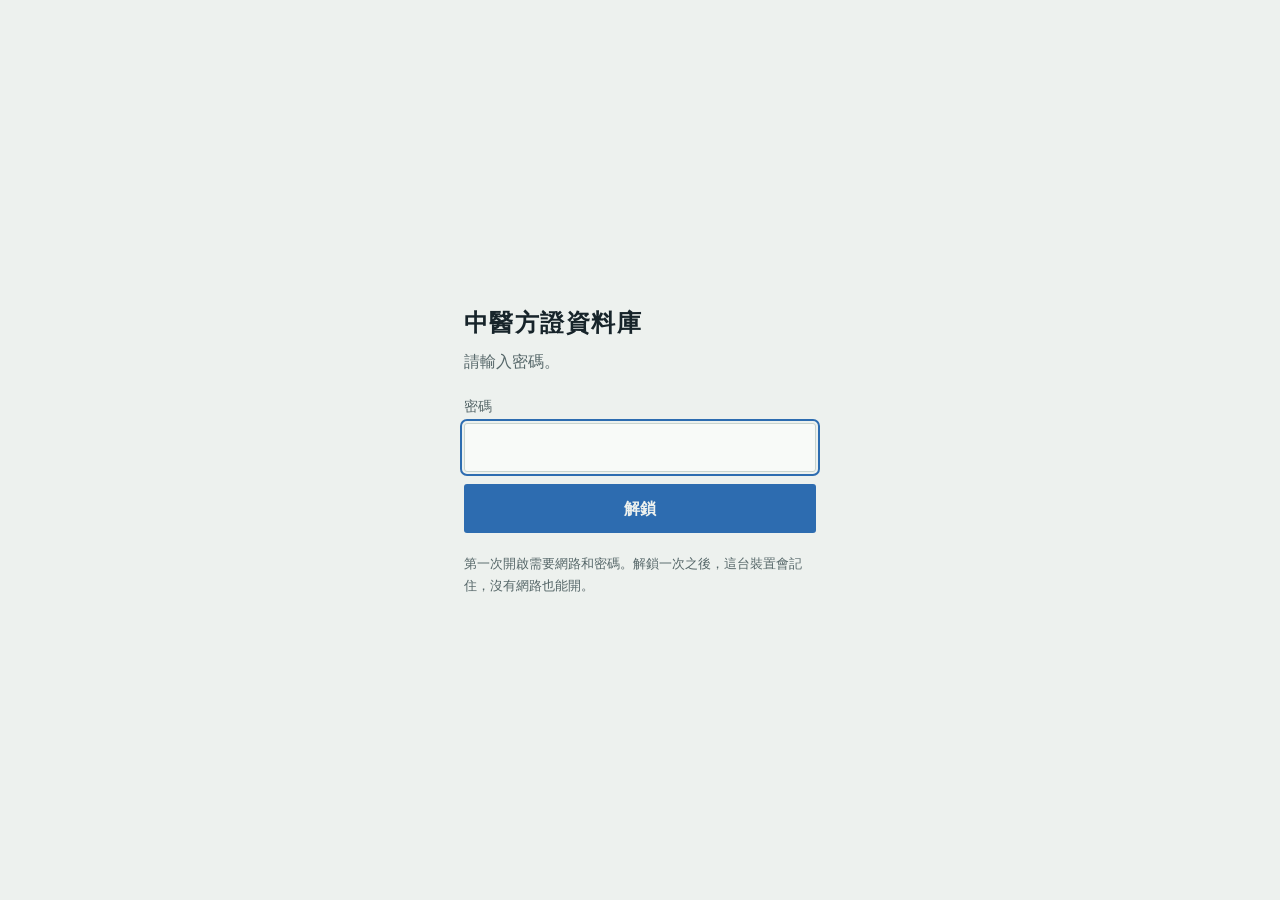
==== index.html @ bc2acfcd "更新 2026-10-14 22:54" ====
<!doctype html>
<html lang="zh-Hant">
<head>
<meta charset="utf-8">
<meta name="viewport" content="width=device-width,initial-scale=1,viewport-fit=cover">
<meta name="robots" content="noindex,nofollow">
<title>中醫方證資料庫</title>
<link rel="manifest" href="manifest.webmanifest">
<link rel="apple-touch-icon" href="icon-180.png">
<meta name="apple-mobile-web-app-capable" content="yes">
<meta name="mobile-web-app-capable" content="yes">
<meta name="apple-mobile-web-app-title" content="方證資料庫">
<meta name="theme-color" content="#edf1ee">
<style>
:root{--bg:#edf1ee;--ink:#17242a;--muted:#566769;--line:#c9d4cf;--accent:#2d6cb0;--surface:#f8faf8;--bad:#a8322b}
@media (prefers-color-scheme:dark){:root{--bg:#11191c;--ink:#e2e9e6;--muted:#94a5a4;--line:#32434a;--accent:#8fbbe3;--surface:#19242a;--bad:#f0938a;color-scheme:dark}}
*{box-sizing:border-box}
html,body{height:100%}
body{margin:0;background:var(--bg);color:var(--ink);font:16px/1.7 "PingFang TC","Noto Sans TC","Microsoft JhengHei",sans-serif;display:grid;place-items:center;padding:24px 16px calc(24px + env(safe-area-inset-bottom,0px))}
main{width:100%;max-width:22rem}
h1{font-family:"Songti TC","Noto Serif TC",serif;font-size:1.5rem;letter-spacing:.06em;margin:0 0 4px}
#msg{color:var(--muted);margin:0 0 20px;min-height:1.7em}
#msg.bad{color:var(--bad)}
label{display:block;font-size:.875rem;color:var(--muted);margin-bottom:4px}
input{width:100%;font:inherit;font-size:16px;color:var(--ink);background:var(--surface);border:1px solid var(--line);border-radius:3px;padding:10px 12px}
button{width:100%;font:inherit;font-weight:700;color:var(--bg);background:var(--accent);border:0;border-radius:3px;padding:11px 12px;margin-top:12px;cursor:pointer}
button:disabled{opacity:.6}
:focus-visible{outline:2px solid var(--accent);outline-offset:2px}
.hint{color:var(--muted);font-size:.8125rem;margin:20px 0 0}
[hidden]{display:none!important}
</style>
</head>
<body>
<main>
  <h1>中醫方證資料庫</h1>
  <p id="msg" role="status">載入中…</p>
  <form id="f" hidden>
    <label for="pw">密碼</label>
    <input id="pw" type="password" autocomplete="current-password" required>
    <button id="go" type="submit">解鎖</button>
  </form>
  <p class="hint" id="hint" hidden>第一次開啟需要網路和密碼。解鎖一次之後，這台裝置會記住，沒有網路也能開。</p>
</main>
<script>
(() => {   // 包起來，解鎖後換上 App 的內容時名稱才不會互相衝突
const KEY = 'tcm-app-key-v1', ITER = 600000;
const $ = id => document.getElementById(id);
const say = (t, bad) => { $('msg').textContent = t; $('msg').className = bad ? 'bad' : ''; };
if ('serviceWorker' in navigator) navigator.serviceWorker.register('sw.js').catch(() => {});
let blob = null;

async function derive(pw, salt) {
  const k = await crypto.subtle.importKey('raw', new TextEncoder().encode(pw), 'PBKDF2', false, ['deriveBits']);
  return new Uint8Array(await crypto.subtle.deriveBits({ name: 'PBKDF2', hash: 'SHA-256', salt, iterations: ITER }, k, 512));
}
/* 檔案格式：'TCM1' + salt(16) + iv(16) + AES-256-CBC 密文 + HMAC-SHA256(32) */
async function unlock(keys, remember) {
  const body = blob.slice(0, blob.length - 32), tag = blob.slice(blob.length - 32);
  const mk = await crypto.subtle.importKey('raw', keys.slice(32), { name: 'HMAC', hash: 'SHA-256' }, false, ['verify']);
  if (!await crypto.subtle.verify('HMAC', mk, tag, body)) return false;
  const ek = await crypto.subtle.importKey('raw', keys.slice(0, 32), { name: 'AES-CBC' }, false, ['decrypt']);
  const html = new TextDecoder().decode(await crypto.subtle.decrypt({ name: 'AES-CBC', iv: body.slice(20, 36) }, ek, body.slice(36)));
  if (remember) { try { localStorage.setItem(KEY, btoa(String.fromCharCode.apply(null, keys))); } catch (e) {} }
  document.open(); document.write(html); document.close();
  return true;
}
(async () => {
  try {
    const r = await fetch('data.enc', { cache: 'no-store' });
    if (!r.ok) throw new Error('HTTP ' + r.status);
    blob = new Uint8Array(await r.arrayBuffer());
    if (String.fromCharCode.apply(null, blob.slice(0, 4)) !== 'TCM1') throw new Error('檔案格式不對');
  } catch (e) {
    say(navigator.onLine === false ? '現在沒有網路，而這台裝置還沒有開啟過。請先連上網路開一次。' : '載入失敗：' + e.message, true);
    return;
  }
  let saved = null; try { saved = localStorage.getItem(KEY); } catch (e) {}
  if (saved) {
    try { if (await unlock(Uint8Array.from(atob(saved), c => c.charCodeAt(0)), false)) return; } catch (e) {}
    try { localStorage.removeItem(KEY); } catch (e) {}
  }
  say('請輸入密碼。'); $('f').hidden = false; $('hint').hidden = false; $('pw').focus();
})();
$('f').addEventListener('submit', async e => {
  e.preventDefault(); $('go').disabled = true; say('解鎖中…');
  try {
    if (await unlock(await derive($('pw').value, blob.slice(4, 20)), true)) return;
    say('密碼不對，請再試一次。', true);
  } catch (err) { say('解鎖失敗：' + err.message, true); }
  $('go').disabled = false; $('pw').select();
});
})();
</script>
</body>
</html>
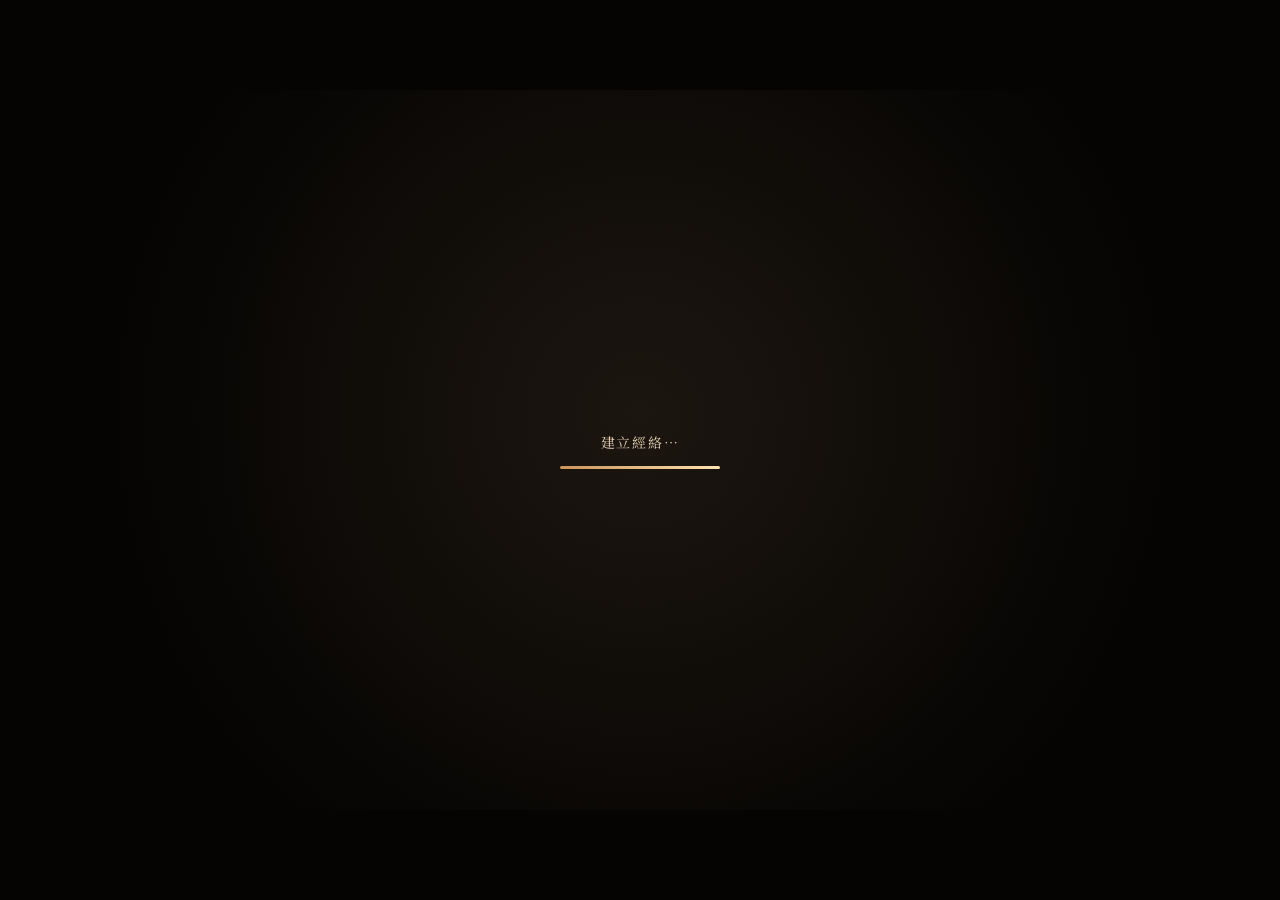
==== commit 64d101b8: "v2.6.0：經絡銅人大廳、病證區域與八綱辨證報告單、穴位小卡與查詢、自訂處方同步，正式上線（第 16 次修正） Co-Authored-By: Claude Opus 5.5 (1M context" ====
--- a/index.html
+++ b/index.html
@@ -61,12 +61,103 @@
   const ek = await crypto.subtle.importKey('raw', keys.slice(0, 32), { name: 'AES-CBC' }, false, ['decrypt']);
   const html = new TextDecoder().decode(await crypto.subtle.decrypt({ name: 'AES-CBC', iv: body.slice(20, 36) }, ek, body.slice(36)));
   if (remember) { try { localStorage.setItem(KEY, btoa(String.fromCharCode.apply(null, keys))); } catch (e) {} }
-  document.open(); document.write(html); document.close();
+  if (lobbyOpen) { pendingHtml = html; dataFrame(html); return true; }   // 還在大廳：按「進入資料庫」時再換上；先在背景載好給病證報告單用
+  showApp(html);
   return true;
 }
-(async () => {
+
+/* ---- 大廳（經絡銅人）：一開啟先進大廳，按「進入資料庫」才到資料庫 ---- */
+let lobbyOpen = false, pendingHtml = null, lobbyEl = null, appShown = false, pendingGo = null, pendingBz = false;
+function openLobby() {
+  if (!lobbyEl || !document.body.contains(lobbyEl)) {
+    lobbyEl = document.createElement('div');
+    lobbyEl.style.cssText = 'position:fixed;inset:0;z-index:2147483646;background:#050403';
+    const f = document.createElement('iframe');
+    f.src = 'lobby/?t=' + Date.now();   // 每次都拿最新的大廳頁（有些 App 內建瀏覽器不走 service worker，會用 10 分鐘內的舊檔）
+    f.title = '經絡銅人大廳';
+    f.style.cssText = 'border:0;width:100%;height:100%;display:block';
+    lobbyEl.appendChild(f);
+    document.body.appendChild(lobbyEl);
+  }
+  lobbyEl.style.display = '';
+  document.documentElement.style.overflow = 'hidden';
+  lobbyOpen = true;
+}
+function closeLobby() {
+  lobbyOpen = false;
+  if (lobbyEl) lobbyEl.style.display = 'none';
+  document.documentElement.style.overflow = '';
+  if (pendingHtml) { const h = pendingHtml; pendingHtml = null; showApp(h); }
+  else if (appShown) goApp();
+  else if (!blob || !document.getElementById('f') || document.getElementById('f').hidden === false) { const pw = document.getElementById('pw'); if (pw) pw.focus(); }
+}
+// 大廳傳來 go：進入資料庫後直接打開那一個條目（例如病證區域點的病名）
+function onMsg(e) {
+  if (e.data && e.data.type === 'tcm-lobby-loaded') { loadData(); return; }
+  if (!e.data || e.data.type !== 'tcm-enter') return;
+  loadData();
+  pendingGo = typeof e.data.go === 'string' ? e.data.go : null;
+  pendingBz = !!e.data.bz;   // 大廳點病名：打開八綱辨證，而不是表格
+  closeLobby();
+}
+function goApp() {
+  const id = pendingGo, bz = pendingBz; pendingGo = null; pendingBz = false;
+  if (!id || !document.body) return;
+  if (bz && window.TCMBZ && window.TCMBZ.open(id)) return;
+  const a = document.createElement('a');   // 交給資料庫自己的 data-go 點擊處理
+  a.href = '#' + id; a.dataset.go = id; a.hidden = true;
+  document.body.appendChild(a); a.click(); a.remove();
+}
+// 大廳裡的病證報告單要用資料庫的下拉選單：在看不見的 iframe 先把資料庫跑起來（同網域），大廳直接借它的八綱辨證
+function withBz(html, base) {
+  const i = html.lastIndexOf('</body>');
+  if (i > 0) html = html.slice(0, i) + '<link rel="stylesheet" href="bz/bz.css"><script src="bz/bz.js"><\/script>' + html.slice(i);
+  if (base) { const h = html.search(/<head[^>]*>/i); html = h >= 0 ? html.replace(/<head[^>]*>/i, m => m + '<base href="' + base + '">') : '<base href="' + base + '">' + html; }
+  return html;
+}
+function dataFrame(html) {
+  if (document.getElementById('tcm-data')) return;
+  const f = document.createElement('iframe');
+  f.id = 'tcm-data'; f.title = '資料庫（背景）'; f.setAttribute('aria-hidden', 'true'); f.tabIndex = -1;
+  f.style.cssText = 'position:fixed;left:-9999px;top:0;width:1024px;height:768px;border:0;visibility:hidden;pointer-events:none';
+  f.src = URL.createObjectURL(new Blob([withBz(html, location.href.replace(/[#?].*$/, ''))], { type: 'text/html' }));
+  f.addEventListener('load', () => {
+    const t0 = Date.now();
+    (function ready() {
+      let ok = false; try { ok = !!(f.contentWindow.TCMBZ && f.contentWindow.TCMBZ.mount); } catch (e) {}
+      if (ok) { const lf = lobbyEl && lobbyEl.querySelector('iframe'); if (lf && lf.contentWindow) lf.contentWindow.postMessage({ type: 'tcm-data-ready' }, '*'); return; }
+      if (Date.now() - t0 < 15000) setTimeout(ready, 200);
+    })();
+  });
+  document.body.appendChild(f);
+}
+function showApp(html) {
+  // 解鎖後加上八綱辨證（程式在 bz/，不含資料，資料取自解鎖後的資料庫）
+  html = withBz(html);
+  document.open(); document.write(html); document.close();
+  lobbyEl = null; appShown = true;
+  if (pendingGo) { const t0 = Date.now(); (function wait() { if (document.readyState === 'complete' || Date.now() - t0 > 5000) setTimeout(goApp, 120); else setTimeout(wait, 50); })(); }
+  window.addEventListener('message', onMsg);   // 換頁後重新掛上
+  const b = document.createElement('button');
+  b.type = 'button';
+  b.textContent = '銅人';
+  b.title = '回到大廳';
+  b.setAttribute('aria-label', '回到大廳（經絡銅人）');
+  b.style.cssText = 'position:fixed;right:12px;bottom:calc(92px + env(safe-area-inset-bottom,0px));z-index:2147483645;width:44px;height:44px;border-radius:50%;border:1px solid rgba(214,166,107,.55);background:rgba(28,20,12,.82);color:#ffe3b8;font:500 12px/1 "Noto Serif TC","Songti TC",serif;letter-spacing:.05em;box-shadow:0 2px 12px rgba(0,0,0,.3);cursor:pointer;-webkit-backdrop-filter:blur(8px);backdrop-filter:blur(8px)';
+  b.addEventListener('click', openLobby);
+  const add = () => document.body && document.body.appendChild(b);
+  if (document.body) add(); else document.addEventListener('DOMContentLoaded', add);
+}
+window.addEventListener('message', onMsg);
+openLobby();
+// 先讓大廳的人體模型下載（不跟 13 MB 的資料庫搶網路）；模型載完、按進入資料庫、或 20 秒後才抓資料庫
+let dataStarted = false;
+setTimeout(loadData, 20000);
+async function loadData() {
+  if (dataStarted) return;
+  dataStarted = true;
   try {
-    const r = await fetch('data.enc', { cache: 'no-store' });
+    const r = await fetch('data.enc', { cache: 'no-cache' });   // 每次都問伺服器有沒有更新，沒變就不重抓
     if (!r.ok) throw new Error('HTTP ' + r.status);
     blob = new Uint8Array(await r.arrayBuffer());
     if (String.fromCharCode.apply(null, blob.slice(0, 4)) !== 'TCM1') throw new Error('檔案格式不對');
@@ -80,7 +171,7 @@
     try { localStorage.removeItem(KEY); } catch (e) {}
   }
   say('請輸入密碼。'); $('f').hidden = false; $('hint').hidden = false; $('pw').focus();
-})();
+}
 $('f').addEventListener('submit', async e => {
   e.preventDefault(); $('go').disabled = true; say('解鎖中…');
   try {
--- a/bz/bz.css
+++ b/bz/bz.css
@@ -0,0 +1,307 @@
+/* ===== 八綱辨證（資料庫內的全螢幕頁） ===== */
+#bz {
+  --bz-bg: var(--bg, #f2f2f7);
+  --bz-card: var(--surface, #fff);
+  --bz-ink: var(--ink, #1c1c1e);
+  --bz-muted: var(--muted, #8a8a8e);
+  --bz-line: var(--line-soft, #e5e5ea);
+  --bz-acc: var(--accent, #007aff);
+  --bz-herb: var(--herb, #248a3d);
+  --bz-herb-soft: var(--herb-soft, #e3f5e8);
+  --bz-t: #c2410c; --bz-t-soft: #fdecef;
+  --bz-p: #1d4ed8; --bz-p-soft: #e6eefc;
+  --bz-s: #57534e; --bz-s-soft: #f1f0ee;
+  --bz-rep-ink: #1f2a24; --bz-rep-fill: #f2f4f0; --bz-rep-mark: #3e6b55;
+  position: fixed; inset: 0; z-index: 2147483640;
+  overflow-y: auto; -webkit-overflow-scrolling: touch; overscroll-behavior: contain;
+  background: var(--bz-bg); color: var(--bz-ink);
+  font: 16px/1.55 -apple-system, BlinkMacSystemFont, "PingFang TC", "Noto Sans TC", "Microsoft JhengHei", sans-serif;
+}
+@media (prefers-color-scheme: dark) {
+  #bz { --bz-t-soft: rgba(244, 114, 182, .14); --bz-t: #f9a8d4; --bz-p-soft: rgba(96, 165, 250, .14); --bz-p: #93c5fd; --bz-s-soft: rgba(255, 255, 255, .07); --bz-s: #d6d3d1;
+        --bz-rep-ink: #e7ece9; --bz-rep-fill: rgba(255, 255, 255, .06); --bz-rep-mark: #7fc2a0; }
+}
+html.bz-open, html.bz-open body { overflow: hidden; }
+#bz[hidden] { display: none; }
+#bz * { box-sizing: border-box; }
+#bz button, #bz select, #bz input, #bz textarea { font: inherit; color: inherit; }
+
+.bz-top {
+  position: sticky; top: 0; z-index: 2;
+  display: grid; grid-template-columns: auto 1fr auto; align-items: center; gap: 8px;
+  padding: calc(8px + env(safe-area-inset-top, 0px)) 12px 8px;
+  background: color-mix(in srgb, var(--bz-bg) 86%, transparent);
+  -webkit-backdrop-filter: saturate(180%) blur(18px); backdrop-filter: saturate(180%) blur(18px);
+  border-bottom: .5px solid var(--bz-line);
+}
+.bz-back, .bz-tbl { border: 0; background: none; color: var(--bz-acc); padding: 8px 4px; min-height: 44px; cursor: pointer; font-size: 17px; }
+.bz-title { text-align: center; line-height: 1.25; min-width: 0; }
+.bz-title small { display: block; font-size: 12px; color: var(--bz-muted); }
+.bz-title b { display: block; font-size: 17px; white-space: nowrap; overflow: hidden; text-overflow: ellipsis; }
+
+.bz-body { max-width: 860px; margin: 0 auto; padding: 8px 16px calc(40px + env(safe-area-inset-bottom, 0px)); }
+.bz-step { margin: 18px 0 0; }
+.bz-step h2 { display: flex; align-items: baseline; gap: 8px; margin: 0 0 8px; font-size: 20px; font-weight: 700; }
+.bz-step h2 small { font-size: 13px; font-weight: 400; color: var(--bz-muted); }
+.bz-n { display: inline-grid; place-items: center; width: 24px; height: 24px; border-radius: 50%; background: var(--bz-ink); color: var(--bz-bg); font-size: 13px; transform: translateY(-2px); }
+
+/* 八綱：四組三段選擇 */
+.bz-bg { display: grid; grid-template-columns: repeat(2, minmax(0, 1fr)); gap: 8px; }
+@media (min-width: 640px) { .bz-bg { grid-template-columns: repeat(4, minmax(0, 1fr)); } }
+.bz-seg { display: flex; padding: 2px; gap: 2px; border-radius: 10px; background: rgba(118, 118, 128, .12); }
+.bz-seg button { flex: 1; min-height: 40px; border: 0; border-radius: 8px; background: none; cursor: pointer; font-size: 17px; }
+.bz-seg button[data-w="0"] { flex: .6; color: var(--bz-muted); }
+.bz-seg button.on { background: var(--bz-card); font-weight: 700; box-shadow: 0 3px 8px rgba(0, 0, 0, .12), 0 3px 1px rgba(0, 0, 0, .04); }
+
+/* 舌、脈、症選項 */
+.bz-chips { display: flex; flex-wrap: wrap; gap: 6px; }
+.bz-chip { border: 1px solid transparent; border-radius: 999px; padding: 6px 12px; min-height: 36px; cursor: pointer; font-size: 15px; line-height: 1.3; }
+.bz-chip.t { background: var(--bz-t-soft); color: var(--bz-t); }
+.bz-chip.p { background: var(--bz-p-soft); color: var(--bz-p); }
+.bz-chip.s { background: var(--bz-s-soft); color: var(--bz-s); }
+.bz-chip.on { color: #fff; font-weight: 600; }
+.bz-chip.t.on { background: var(--bz-t); }
+.bz-chip.p.on { background: var(--bz-p); }
+.bz-chip.s.on { background: var(--bz-s); color: var(--bz-bg); }
+.bz-chip.more { background: none; border-color: var(--bz-line); color: var(--bz-acc); }
+.bz-reset { border: 0; background: none; color: var(--bz-acc); cursor: pointer; padding: 0 0 8px; font-size: 15px; }
+
+/* 證型卡 */
+.bz-cards { display: grid; gap: 12px; grid-template-columns: repeat(auto-fill, minmax(min(100%, 380px), 1fr)); }
+.bz-card { background: var(--bz-card); border-radius: 14px; padding: 14px 14px 12px; box-shadow: 0 0 0 .5px rgba(60, 60, 67, .14), 0 2px 8px rgba(0, 0, 0, .04); transition: opacity .2s; }
+.bz-card.dim { opacity: .45; }
+.bz-card.chosen { box-shadow: 0 0 0 2px var(--bz-herb), 0 4px 14px rgba(0, 0, 0, .08); }
+.bz-card header { display: flex; align-items: baseline; gap: 8px; flex-wrap: wrap; }
+.bz-card h3 { margin: 0; font-size: 19px; font-weight: 700; line-height: 1.3; }
+.bz-card header small { margin-left: auto; font-size: 12px; color: var(--bz-muted); }
+.bz-score { font-size: 12px; font-weight: 600; color: #fff; background: var(--bz-herb); border-radius: 999px; padding: 1px 8px; }
+.bz-tags { margin: 2px 0 8px; font-size: 13px; color: var(--bz-muted); }
+.bz-row { display: grid; grid-template-columns: 26px 1fr; gap: 6px; align-items: start; margin: 5px 0; }
+.bz-k { display: inline-grid; place-items: center; width: 24px; height: 24px; border-radius: 6px; font-size: 13px; background: var(--bz-s-soft); color: var(--bz-s); }
+.bz-k.t { background: var(--bz-t-soft); color: var(--bz-t); }
+.bz-k.p { background: var(--bz-p-soft); color: var(--bz-p); }
+.bz-k.z { background: var(--bz-herb-soft); color: var(--bz-herb); }
+.bz-mini { display: inline-block; margin: 0 4px 4px 0; padding: 1px 8px; border-radius: 6px; font-size: 14px; background: var(--bz-s-soft); }
+.bz-mini.t { background: var(--bz-t-soft); color: var(--bz-t); }
+.bz-mini.p { background: var(--bz-p-soft); color: var(--bz-p); }
+.bz-mini.hit { box-shadow: inset 0 0 0 1.5px currentColor; font-weight: 600; }
+.bz-txt { font-size: 15px; padding-top: 1px; }
+.bz-fx { margin-top: 10px; padding: 10px 12px; border-radius: 10px; background: var(--bz-herb-soft); }
+.bz-fx1 + .bz-fx1 { margin-top: 8px; }
+.bz-fname { display: block; color: var(--bz-herb); font-size: 17px; }
+.bz-herbs { display: flex; flex-wrap: wrap; gap: 4px; margin-top: 4px; }
+.bz-herb { padding: 1px 8px; border-radius: 6px; background: var(--bz-card); color: var(--bz-herb); font-size: 14px; text-decoration: none; box-shadow: 0 0 0 .5px rgba(36, 138, 61, .3); }
+a.bz-herb:hover { background: var(--bz-herb); color: #fff; }
+.bz-herb.more { box-shadow: none; background: none; }
+.bz-tbd { font-size: 13px; color: var(--bz-muted); }
+.bz-jj { margin: 6px 0 0; font-size: 13px; color: var(--bz-muted); }
+.bz-use { display: block; width: 100%; margin-top: 10px; min-height: 44px; border: 0; border-radius: 10px; background: rgba(118, 118, 128, .12); color: var(--bz-acc); font-weight: 600; cursor: pointer; }
+.bz-card.chosen .bz-use { background: var(--bz-herb); color: #fff; }
+.bz-none { padding: 14px; border-radius: 12px; background: var(--bz-card); color: var(--bz-muted); }
+.bz-none a { color: var(--bz-acc); }
+
+/* 報告單（參考 InBody 結果單的樣子） */
+.bz-rep { background: var(--bz-card); color: var(--bz-rep-ink); border: 2px solid var(--bz-rep-ink); border-radius: 16px; padding: 18px 18px 16px; }
+.bz-rh { display: flex; align-items: baseline; justify-content: space-between; gap: 8px; padding-bottom: 10px; margin-bottom: 14px; border-bottom: 2.5px solid var(--bz-rep-ink); }
+.bz-rh b { font-family: "Songti TC", "Noto Serif TC", serif; font-size: 24px; letter-spacing: .04em; }
+.bz-rh span { color: var(--bz-muted); font-size: 15px; }
+.bz-grid { display: grid; grid-template-columns: 1fr 1fr; gap: 12px 12px; }
+@media (max-width: 420px) { .bz-grid { grid-template-columns: 1fr; } }
+.bz-rep label { display: flex; flex-direction: column; gap: 4px; font-size: 14px; color: var(--bz-muted); min-width: 0; }
+.bz-rep select, .bz-rep input, .bz-rep textarea {
+  width: 100%; min-height: 46px; padding: 9px 12px; border-radius: 8px;
+  border: 1px solid color-mix(in srgb, var(--bz-rep-ink) 14%, transparent); background: var(--bz-rep-fill); color: var(--bz-rep-ink); font-size: 17px;
+}
+.bz-rep select { appearance: none; -webkit-appearance: none; padding-right: 34px;
+  background-image: linear-gradient(45deg, transparent 50%, currentColor 50%), linear-gradient(135deg, currentColor 50%, transparent 50%);
+  background-position: calc(100% - 18px) 50%, calc(100% - 12px) 50%; background-size: 6px 6px; background-repeat: no-repeat; }
+.bz-rep select + input { margin-top: 4px; }
+.bz-rep textarea { resize: vertical; line-height: 1.5; }
+.bz-comp { margin-top: 12px; padding: 10px 12px; border-radius: 10px; background: var(--bz-herb-soft); }
+.bz-comp > b { color: var(--bz-herb); font-size: 15px; }
+.bz-comp textarea { margin-top: 6px; }
+.bz-meter { margin: 18px 0 6px; display: grid; gap: 14px; }
+.bz-m { display: grid; grid-template-columns: 76px 1fr; grid-template-rows: auto auto; column-gap: 10px; align-items: center; }
+.bz-ml { grid-row: 1 / 3; font-size: 20px; font-family: "Songti TC", "Noto Serif TC", serif; color: var(--bz-rep-ink); }
+.bz-mt { position: relative; height: 36px; border-radius: 4px; background: var(--bz-rep-fill); border: 1px solid color-mix(in srgb, var(--bz-rep-ink) 12%, transparent); touch-action: none; cursor: pointer; }
+.bz-mt::before { content: ""; position: absolute; left: 50%; top: 0; bottom: 0; border-left: 1.5px dashed color-mix(in srgb, var(--bz-rep-ink) 55%, transparent); }
+.bz-mt i { position: absolute; top: 50%; width: 22px; height: 26px; margin: -13px 0 0 -11px; border-radius: 4px; background: var(--bz-rep-mark); box-shadow: 0 1px 3px rgba(0, 0, 0, .25); }
+.bz-mt:focus-visible { outline: 2px solid var(--bz-acc); outline-offset: 2px; }
+.bz-me { grid-column: 2; font-size: 13px; color: var(--bz-muted); }
+.bz-me.l { grid-row: 2; justify-self: start; }
+.bz-me.r { grid-row: 2; justify-self: end; }
+.bz-note { margin-top: 16px; padding-top: 14px; border-top: 1.5px dashed color-mix(in srgb, var(--bz-rep-ink) 25%, transparent); }
+.bz-acts { display: flex; gap: 8px; margin-top: 14px; }
+.bz-acts button { flex: 1; min-height: 44px; border: 0; border-radius: 10px; background: rgba(118, 118, 128, .12); color: var(--bz-acc); font-weight: 600; cursor: pointer; }
+
+/* 病證頁上的入口 */
+.bz-entry { display: inline-flex; align-items: center; min-height: 40px; margin: 4px 0 10px; padding: 6px 16px; border: 0; border-radius: 999px; background: var(--bz-herb, #248a3d); background: var(--herb, #248a3d); color: #fff; font-weight: 600; font-size: 16px; cursor: pointer; }
+
+/* 列印：只印報告單 */
+@media print {
+  html.bz-open body > *:not(#bz) { display: none !important; }
+  #bz { position: static; overflow: visible; background: #fff; }
+  #bz .bz-top, #bz .bz-main, #bz .bz-none, #bz .bz-step h2, #bz .bz-acts { display: none !important; }
+  #bz .bz-rep { border-color: #000; }
+}
+html.bz-open button[title="回到大廳"] { display: none !important; }
+
+/* 電腦 16:9：左邊問診條件、右邊證型；報告單左右兩欄 */
+@media (min-aspect-ratio: 1/1) and (min-width: 900px) {
+  .bz-body { max-width: 1440px; padding: 8px 32px 48px; }
+  .bz-main { display: grid; grid-template-columns: minmax(340px, 420px) 1fr; gap: 0 32px; align-items: start; }
+  .bz-ask { position: sticky; top: 64px; max-height: calc(100vh - 72px); max-height: calc(100dvh - 72px); overflow-y: auto; padding-bottom: 16px; scrollbar-width: thin; }
+  .bz-bg { grid-template-columns: 1fr 1fr; }
+  .bz-cards { grid-template-columns: repeat(auto-fill, minmax(340px, 1fr)); }
+  .bz-rep { padding: 24px 28px 20px; }
+  .bz-rcols { display: grid; grid-template-columns: 1.15fr 1fr; gap: 0 32px; align-items: start; }
+  .bz-rr .bz-meter { margin-top: 4px; }
+  .bz-acts { max-width: 420px; margin-left: auto; }
+}
+
+/* ===== 報告單即辨證路徑（依手稿模板） ===== */
+.bz-body > .bz-rep { margin-top: 14px; }
+.bz-name { max-width: 320px; margin-bottom: 12px; }
+.bz-form { display: grid; grid-template-columns: 1fr 1fr; gap: 14px 14px; }
+.bz-form .wide { grid-column: 1 / -1; }
+@media (max-width: 340px) { .bz-form { grid-template-columns: 1fr; } }
+@media (max-width: 520px) { .bz-form { gap: 12px 8px; } .bz-rep select, .bz-rep input { font-size: 16px; padding: 9px 8px; } .bz-rep select { padding-right: 26px; background-position: calc(100% - 14px) 50%, calc(100% - 8px) 50%; } .bz-bg2 button { min-width: 32px; padding: 0 7px; } }
+.bz-fld { display: flex; flex-direction: column; gap: 6px; min-width: 0; }
+.bz-lb { font-size: 14px; color: var(--bz-muted); }
+.bz-lb small { margin-left: 8px; color: var(--bz-herb); font-size: 13px; }
+.bz-tags { display: flex; flex-wrap: wrap; gap: 6px; }
+.bz-tag { display: inline-flex; align-items: center; gap: 2px; padding: 3px 4px 3px 10px; border-radius: 999px; font-size: 15px; background: var(--bz-herb-soft); color: var(--bz-herb); }
+.bz-tag.s { background: var(--bz-s-soft); color: var(--bz-rep-ink); }
+.bz-tag a { color: inherit; text-decoration: none; }
+.bz-tag button { width: 24px; height: 24px; border: 0; border-radius: 50%; background: none; color: inherit; opacity: .55; cursor: pointer; font-size: 15px; line-height: 1; }
+.bz-tag button:hover { opacity: 1; background: rgba(0, 0, 0, .06); }
+.bz-bgs { display: flex; flex-wrap: wrap; gap: 6px; }
+.bz-bg2 { display: inline-flex; border-radius: 8px; overflow: hidden; border: 1px solid color-mix(in srgb, var(--bz-rep-ink) 22%, transparent); }
+.bz-bg2 button { min-width: 40px; min-height: 34px; padding: 0 10px; border: 0; background: var(--bz-rep-fill); color: var(--bz-rep-ink); cursor: pointer; font-size: 16px; }
+.bz-bg2 button + button { border-left: 1px solid color-mix(in srgb, var(--bz-rep-ink) 22%, transparent); }
+.bz-bg2 button.on { background: var(--bz-rep-mark); color: #fff; font-weight: 700; }
+.bz-box { display: flex; flex-wrap: wrap; gap: 6px; min-height: 46px; padding: 8px; border-radius: 8px; background: var(--bz-rep-fill); border: 1px solid color-mix(in srgb, var(--bz-rep-ink) 14%, transparent); align-items: center; }
+.bz-addrow { display: flex; gap: 8px; }
+.bz-addrow select { flex: 1; }
+.bz-addrow input { flex: 1; }
+.bz-adj { display: flex; gap: 6px; }
+.bz-adj button { width: 46px; border: 0; border-radius: 8px; background: rgba(118, 118, 128, .12); color: var(--bz-muted); cursor: pointer; font-size: 18px; }
+.bz-plus { align-self: flex-start; min-height: 40px; padding: 0 14px; border: 1.5px dashed color-mix(in srgb, var(--bz-rep-ink) 35%, transparent); border-radius: 8px; background: none; color: var(--bz-rep-ink); cursor: pointer; font-size: 15px; }
+.bz-hint { margin: 0; font-size: 13px; color: var(--bz-muted); }
+.bz-ref { margin-top: 18px; }
+.bz-ref h2 { display: flex; align-items: baseline; gap: 8px; margin: 0 0 8px; font-size: 18px; }
+.bz-ref h2 small { font-size: 12px; font-weight: 400; color: var(--bz-muted); }
+.bz-rep input, .bz-rep select { min-width: 0; }
+@media (min-aspect-ratio: 1/1) and (min-width: 900px) {
+  .bz-body { max-width: 1180px; }
+  .bz-meter { grid-template-columns: 1fr 1fr; column-gap: 40px; }
+}
+@media print { #bz .bz-ref, #bz .bz-plus, #bz .bz-addrow, #bz .bz-tag button, #bz .bz-adj button { display: none !important; } }
+@media (max-width: 520px) {
+  .bz-bgs { display: grid; grid-template-columns: 1fr 1fr; gap: 4px; }
+  .bz-bg2 { display: flex; }
+  .bz-bg2 button { flex: 1; min-height: 32px; font-size: 15px; }
+}
+
+/* ---- 兩層懸浮選單（主訴、處方） ---- */
+.bz-cas { position: relative; }
+.bz-cas-btn { width: 100%; min-height: 46px; padding: 9px 34px 9px 12px; text-align: left; border-radius: 8px; cursor: pointer;
+  border: 1px solid color-mix(in srgb, var(--bz-rep-ink) 14%, transparent); background: var(--bz-rep-fill); color: var(--bz-rep-ink); font-size: 17px;
+  background-image: linear-gradient(45deg, transparent 50%, currentColor 50%), linear-gradient(135deg, currentColor 50%, transparent 50%);
+  background-position: calc(100% - 18px) 50%, calc(100% - 12px) 50%; background-size: 6px 6px; background-repeat: no-repeat; }
+.bz-cas-btn span { display: block; overflow: hidden; text-overflow: ellipsis; white-space: nowrap; }
+/* ---- 報告單抬頭：› ｜姓名｜日期，都在黑線上 ---- */
+.bz-rh { align-items: flex-end; gap: 12px; }
+.bz-rh .bz-name { flex: 1; max-width: 320px; margin: 0; }
+.bz-rh > span { flex: none; padding-bottom: 12px; }
+.bz-go { flex: none; align-self: center; width: 36px; height: 36px; display: grid; place-items: center; padding: 0 0 3px 2px; border-radius: 50%; border: 1.5px solid var(--bz-rep-ink); background: none; color: var(--bz-rep-ink); font-size: 24px; line-height: 1; cursor: pointer; }
+.bz-go:hover { background: var(--bz-rep-ink); color: var(--bz-card); }
+
+/* ---- 嵌在大廳病證區域的右側毛玻璃欄 ---- */
+#bz.bz-embed {
+  position: relative; inset: auto; z-index: auto; height: 100%;
+  background: transparent; color: #eef3f1; container-type: inline-size;
+  --bz-card: rgba(28, 30, 32, .96); --bz-ink: #eef3f1; --bz-muted: rgba(255, 255, 255, .58); --bz-line: rgba(255, 255, 255, .14);
+  --bz-acc: #8fd3c0; --bz-herb: #8fe0b0; --bz-herb-soft: rgba(143, 224, 176, .14);
+  --bz-s-soft: rgba(255, 255, 255, .08); --bz-s: #e7e5e4;
+  --bz-rep-ink: #eef3f1; --bz-rep-fill: rgba(255, 255, 255, .07); --bz-rep-mark: #3f8f74;
+  font-size: 15px;
+}
+#bz.bz-embed .bz-top { display: none; }
+#bz.bz-embed .bz-body { max-width: none; padding: 0; }
+#bz.bz-embed .bz-body > .bz-rep { margin: 0; }
+#bz.bz-embed .bz-rep { background: transparent; border: 0; border-radius: 0; padding: 16px 16px 18px; }
+#bz.bz-embed .bz-rh { border-bottom-color: rgba(255, 255, 255, .75); }
+#bz.bz-embed .bz-rep select, #bz.bz-embed .bz-rep input, #bz.bz-embed .bz-rep textarea, #bz.bz-embed .bz-cas-btn { font-size: 15px; min-height: 40px; padding-top: 7px; padding-bottom: 7px; }
+#bz.bz-embed .bz-rep select option { color: #111; }
+#bz.bz-embed .bz-acts button { background: rgba(255, 255, 255, .1); }
+#bz.bz-embed .bz-ref, #bz.bz-embed .bz-none { display: none; }
+@container (max-width: 400px) {
+  #bz.bz-embed .bz-form { gap: 12px 8px; }
+  #bz.bz-embed .bz-bgs { display: grid; grid-template-columns: 1fr 1fr; gap: 4px; }
+  #bz.bz-embed .bz-bg2 { display: flex; }
+  #bz.bz-embed .bz-bg2 button { flex: 1; min-width: 0; padding: 0 4px; }
+}
+.bz-rh { justify-content: flex-start; }
+.bz-rh > span { margin-left: auto; }
+
+/* ---- 加一味藥：溫／寒涼／中性 分類（同藥物總表的分類檢索顏色） ---- */
+.bz-addrow .bz-cas { flex: 1; min-width: 0; }
+
+/* ---- 多層懸浮選單（掛在 body 上，fixed；主訴、處方、加一味藥） ---- */
+.bz-menu { --m-bg: var(--surface, #fff); --m-ink: var(--ink, #1c1c1e); --m-muted: var(--muted, #8a8a8e); --m-acc: var(--accent, #007aff); --m-line: var(--line-soft, #e5e5ea);
+  position: fixed; z-index: 2147483641; display: flex; align-items: flex-start; gap: 6px;
+  font: 16px/1.4 -apple-system, BlinkMacSystemFont, "PingFang TC", "Noto Sans TC", "Microsoft JhengHei", sans-serif; }
+@media (prefers-color-scheme: dark) { .bz-menu { --m-bg: var(--surface, #2c2c2e); --m-ink: var(--ink, #f2f2f7); --m-muted: var(--muted, #98989d); --m-line: var(--line-soft, #3a3a3c); } }
+.bz-menu.dark { --m-bg: rgba(28, 30, 32, .97); --m-ink: #eef3f1; --m-muted: rgba(255, 255, 255, .58); --m-acc: #3f8f74; --m-line: rgba(255, 255, 255, .14); font-size: 15px; }
+.bz-menu.rev { flex-direction: row-reverse; }
+.bz-menu * { box-sizing: border-box; }
+.bz-mcol { width: 220px; max-height: var(--mh, 60vh); overflow-y: auto; overscroll-behavior: contain; padding: 6px; background: var(--m-bg); color: var(--m-ink);
+  border-radius: 12px; box-shadow: 0 10px 30px rgba(0, 0, 0, .22), 0 0 0 .5px rgba(0, 0, 0, .14); -webkit-backdrop-filter: blur(20px); backdrop-filter: blur(20px); }
+.bz-mcol:first-child { width: 190px; }
+.bz-menu.dark .bz-mcol { box-shadow: 0 12px 34px rgba(0, 0, 0, .45), 0 0 0 .5px rgba(255, 255, 255, .14); }
+.bz-mcol button { display: flex; align-items: center; gap: 8px; width: 100%; min-height: 38px; padding: 6px 10px; border: 0; border-radius: 8px; background: none;
+  color: inherit; font: inherit; text-align: left; cursor: pointer; }
+.bz-mcol button em { font-style: normal; font-size: 12px; color: var(--m-muted); margin-left: auto; white-space: nowrap; }
+.bz-mcol button small { margin-left: auto; color: var(--m-muted); font-size: 12px; }
+.bz-mcol button em + small { margin-left: 6px; }
+.bz-mcol button i { font-style: normal; color: var(--m-muted); }
+.bz-mcol button:hover, .bz-mcol button.on { background: var(--m-acc); color: #fff; }
+.bz-mcol button:hover :is(em, small, i), .bz-mcol button.on :is(em, small, i) { color: rgba(255, 255, 255, .82); }
+.bz-mcol button.cur { font-weight: 700; }
+.bz-mcol button.cur::before { content: "✓"; }
+.bz-mcol button.hit { font-weight: 700; color: #e0a43a; }
+.bz-mcol button.hit:hover, .bz-mcol button.hit.on { color: #fff; background: #c98a1f; }
+.bz-mcol button.dir { color: var(--m-acc); border-top: .5px solid var(--m-line); border-radius: 0 0 8px 8px; margin-top: 4px; }
+.bz-menu.dark .bz-mcol button.dir { color: #8fd3c0; }
+.bz-mcol button.dir:hover { color: #fff; }
+.bz-mcol button.none { color: var(--m-muted); cursor: default; }
+.bz-mcol button.none:hover { background: none; color: var(--m-muted); }
+.bz-msec { padding: 8px 8px 4px; font-size: 13px; font-weight: 700; color: var(--m-muted); }
+.bz-mback { color: var(--m-acc) !important; font-weight: 600; border-bottom: .5px solid var(--m-line) !important; border-radius: 8px 8px 0 0 !important; margin-bottom: 4px; }
+.bz-menu.dark .bz-mback { color: #8fd3c0 !important; }
+.bz-mback:hover { color: #fff !important; }
+/* 溫／寒涼／中性 的色條（同藥物總表） */
+.bz-mcol .or { --bz-k: #e3a650; } .bz-mcol .bl { --bz-k: #7db8de; } .bz-mcol .gy { --bz-k: #b9b9b9; }
+.bz-mcol button:is(.or, .bl, .gy) { border-left: 3px solid var(--bz-k); border-radius: 2px 8px 8px 2px; background: color-mix(in srgb, var(--bz-k) 14%, transparent); margin-bottom: 2px; }
+.bz-mcol button:is(.or, .bl, .gy):hover, .bz-mcol button:is(.or, .bl, .gy).on { background: var(--m-acc); }
+@media (max-width: 700px) { .bz-mcol, .bz-mcol:first-child { width: 100%; } }
+
+/* ---- 處方查詢（放大鏡＋輸入） ---- */
+.bz-q { position: relative; display: flex; align-items: center; margin-top: 8px; }
+.bz-q svg { position: absolute; left: 12px; color: color-mix(in srgb, var(--bz-rep-ink) 55%, transparent); pointer-events: none; }
+#bz .bz-q input { width: 100%; min-height: 40px; padding: 7px 12px 7px 36px; border-radius: 8px; font-size: 15px;
+  border: 1px solid color-mix(in srgb, var(--bz-rep-ink) 14%, transparent); background: var(--bz-rep-fill); color: var(--bz-rep-ink); -webkit-appearance: none; appearance: none; }
+#bz .bz-q input:focus { outline: none; border-color: var(--bz-acc); }
+
+/* ---- 資料庫病證頁：本病的方（序號）＋自訂 ---- */
+.bz-fxl { margin: 18px 0 6px; padding: 12px 14px; border-radius: 12px; background: var(--surface, #fff); border: 1px solid var(--line-soft, #e5e5ea); }
+.bz-fxl h3 { margin: 0 0 8px; font-size: 16px; font-weight: 700; color: var(--ink, #1c1c1e); }
+.bz-fxl h3 small { margin-left: 8px; font-size: 12px; font-weight: 400; color: var(--muted, #8a8a8e); }
+.bz-fxl ol { margin: 0; padding: 0; list-style: none; display: grid; grid-template-columns: repeat(auto-fill, minmax(180px, 1fr)); gap: 4px 16px; }
+.bz-fxl li { display: flex; align-items: baseline; gap: 6px; min-height: 30px; font-size: 15px; }
+.bz-fxl-no { min-width: 1.8em; text-align: right; color: var(--muted, #8a8a8e); font-variant-numeric: tabular-nums; }
+.bz-fxl li small { font-size: 11px; color: var(--herb, #248a3d); }
+.bz-fxl-add { grid-column: 1 / -1; }
+.bz-fxl-add button { padding: 4px 10px; border-radius: 8px; border: 1px dashed var(--line-soft, #c7c7cc); background: none; color: var(--accent, #007aff); font: inherit; font-size: 14px; cursor: pointer; }
+.bz-fxl-add input { width: min(320px, 100%); min-height: 34px; padding: 4px 10px; border-radius: 8px; border: 1px solid var(--accent, #007aff); font: inherit; font-size: 15px; background: var(--surface, #fff); color: var(--ink, #1c1c1e); }
